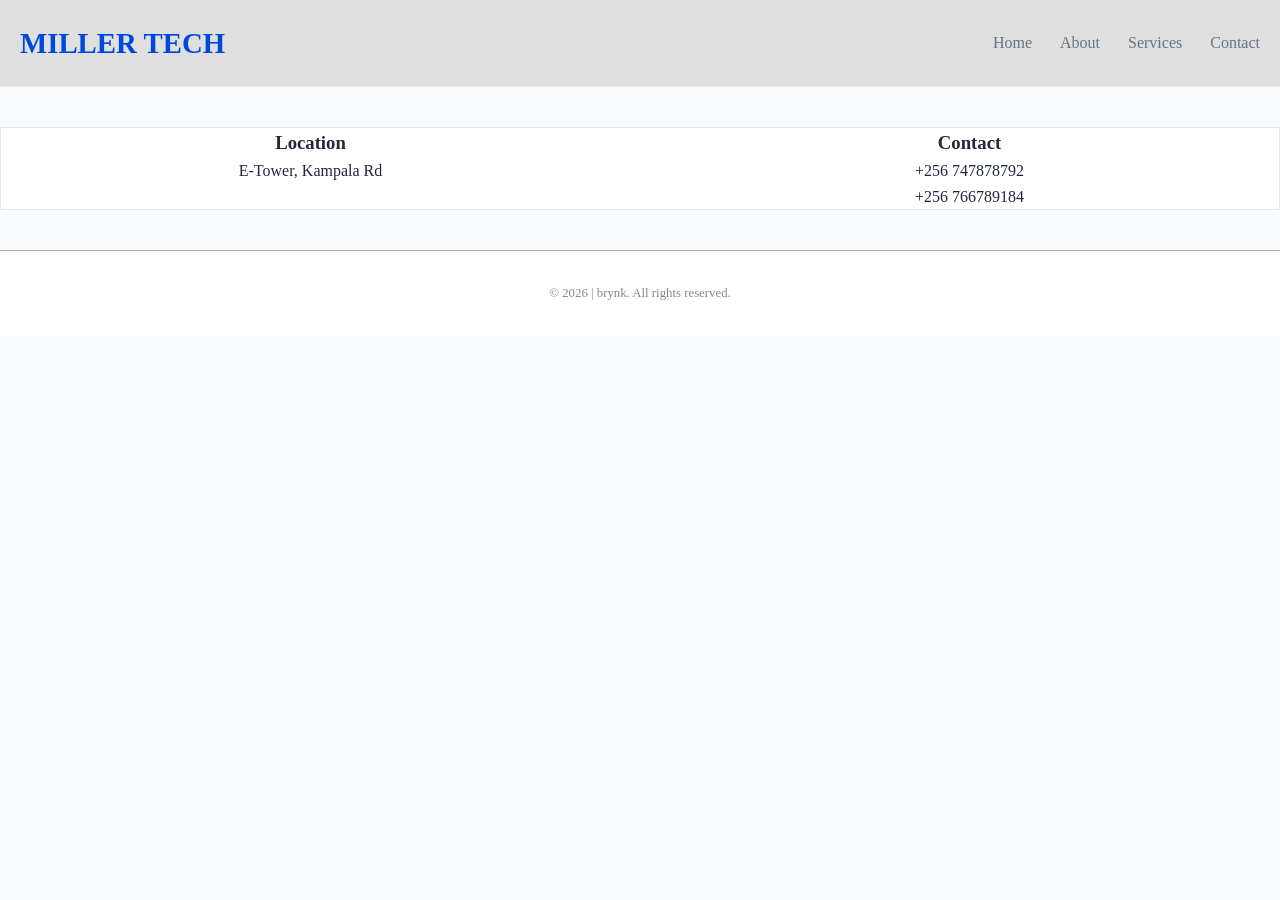
==== pages/contact.html @ d7221de1 "Add files via upload" ====
<!DOCTYPE html>
<html lang="en">
<head>
    <meta charset="UTF-8">
    <meta name="viewport" content="width=device-width, initial-scale=1.0">
    <title>Services</title>
    <link rel="stylesheet" href="../assets/styles.css">
</head>
<body>
        <!-- Header & Navigation -->
<header>
   <div class="logo">MILLER TECH</div>
    <nav class="nav-links">
        <a href="../index.html">Home</a>
        <a href="about.html">About</a>
        <a href="services.html">Services</a>
        <a href="contact.html">Contact</a>
    </nav>
</header>

<main>
    <div class="container">
        <div class="box">
            <h3>Location</h3>
            <p>E-Tower, Kampala Rd</p>
        </div>
        
        <div class="box">
            <h3>Contact</h3>
            <p>+256 747878792</p>
            <p>+256 766789184</p>
        </div>
    </div>

</main>
    
<!-- Footer -->
<footer id="contact">
    <p>&copy; 2026 | brynk. All rights reserved.</p>
</footer>

</body>
</html>
---- assets/styles.css ----
/* Default styles */
* {
    margin: 0;
    padding: 0;
    box-sizing: border-box;
}

/* Variables */
:root {
    --primary-color: #0047e0;
    --text-dark: #1e293b;
    --text-light: #64748b;
    --bg-light: #f8fafc;
    --white: #ffffff;
    --card-bg: #ffffff;
    --border-color: #e2e8f0;
}

body {
    font-family: Georgia, 'Times New Roman', Times, serif;
    color: var(--text-dark);
    background-color: var(--bg-light);
    line-height: 1.6;
}

/* Contact Dislay */ 
.container{
    background: var(--white);
    border: 1px solid #e2e8f0;
    display: flex;
    gap: 40px
}

.box{
    width: 50%;
}

/* Layout & Header */
header {
    background-color: var(--white);
    border-bottom: 1px solid #e2e8f0;
    padding: 1.25rem 2rem;
    display: flex;
    justify-content: space-between;
    align-items: center;
    position: sticky;
    top: 0;
    z-index: 10;
}

.logo {
    font-weight: 700;
    font-size: 1.8rem;
    color: var(--primary-color);
}

nav a {
    text-decoration: none;
    color: var(--text-light);
    margin-left: 1.5rem;
    font-weight: 500;
    transition: color 0.2s;
}

nav a:hover {
    color: var(--primary-color);
}



.card {
    background: var(--card-bg);
    padding: 2rem;
    border-radius: 8px;
    border: 1px solid var(--border-color);
    transition: background-color 0.3s, border-color 0.3s;
}

footer {
    text-align: center;
    padding: 2rem;
    color: var(--text-light);
    font-size: 0.875rem;
    border-top: 1px solid var(--border-color);
    background-color: var(--white);
    margin-top: 4rem;
    transition: background-color 0.3s, border-color 0.3s;
}

/* Hero Section */
.hero {
    max-width: 800px;
    margin: 5rem auto;
    text-align: center;
    padding: 0 1.5rem;
}

.hero h1 {
    font-size: 3rem;
    margin-bottom: 1rem;
    color: var(--text-dark);
}

.hero p {
    font-size: 1.125rem;
    color: var(--text-light);
    margin-bottom: 2rem;
}

.btn {
    display: inline-block;
    background-color: var(--primary-color);
    color: var(--white);
    padding: 0.75rem 1.75rem;
    border-radius: 6px;
    text-decoration: none;
    font-weight: 500;
    transition: opacity 0.2s;
}

.btn:hover {
    opacity: 0.9;
}






/* Header Styles */
header {
    background-color: #dfdfdf;
    color: white;
    padding: 20px;
    text-align: center;
    display: flex;

}

h1 {
    font-size: 2.5rem;
}

/* Main Content Styles */
main {
    text-align: center;
    margin-top: 40px;
}

/* Features */
.features {
    max-width: 1000px;
    margin: 4rem auto;
    padding: 0 1.5rem;
    display: grid;
    grid-template-columns: repeat(auto-fit, minmax(280px, 1fr));
    gap: 2rem;
}

.card {
    background: var(--white);
    padding: 2rem;
    border-radius: 8px;
    border: 1px solid #e2e8f0;
    margin-bottom: 20px;
}

.card h3 {
    margin-bottom: 0.75rem;
    font-size: 1.25rem;
}

.card p {
    color: var(--text-light);
    font-size: 0.95rem;
}

/* Button Styling */
button {
    background-color: #008CBA;
    color: white;
    padding: 10px 20px;
    font-size: 1rem;
    border: none;
    border-radius: 5px;
    cursor: pointer;
}

button:hover {
    background-color: #005f73;
}
    
/* Footer */
footer {
    text-align: center;
    margin-top: 40px;
    font-size: 0.8rem;
    color: #888;
    border-top: 1px solid #a8a8a8;
    margin-bottom: 0;
}
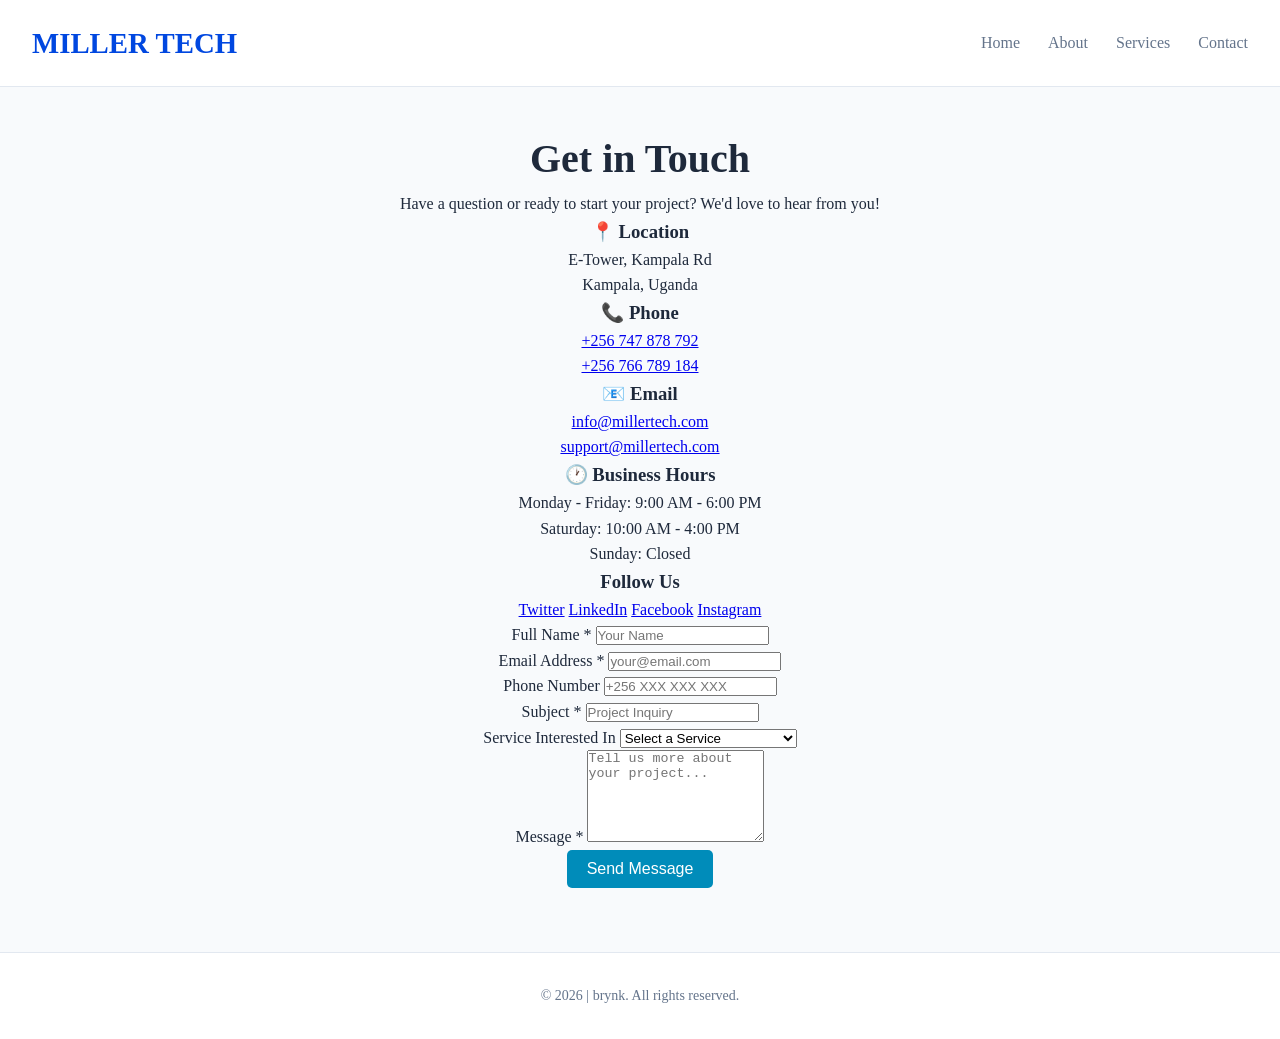
==== commit d3734a5d: "Add comprehensive contact page with form and contact information" ====
--- a/pages/contact.html
+++ b/pages/contact.html
@@ -1,43 +1,117 @@
-<!DOCTYPE html>
-<html lang="en">
-<head>
-    <meta charset="UTF-8">
-    <meta name="viewport" content="width=device-width, initial-scale=1.0">
-    <title>Services</title>
-    <link rel="stylesheet" href="../assets/styles.css">
-</head>
-<body>
-        <!-- Header & Navigation -->
-<header>
-   <div class="logo">MILLER TECH</div>
-    <nav class="nav-links">
-        <a href="../index.html">Home</a>
-        <a href="about.html">About</a>
-        <a href="services.html">Services</a>
-        <a href="contact.html">Contact</a>
-    </nav>
-</header>
-
-<main>
-    <div class="container">
-        <div class="box">
-            <h3>Location</h3>
-            <p>E-Tower, Kampala Rd</p>
-        </div>
-        
-        <div class="box">
-            <h3>Contact</h3>
-            <p>+256 747878792</p>
-            <p>+256 766789184</p>
-        </div>
-    </div>
-
-</main>
-    
-<!-- Footer -->
-<footer id="contact">
-    <p>&copy; 2026 | brynk. All rights reserved.</p>
-</footer>
-
-</body>
+<!DOCTYPE html>
+<html lang="en">
+<head>
+    <meta charset="UTF-8">
+    <meta name="viewport" content="width=device-width, initial-scale=1.0">
+    <title>Contact Us</title>
+    <link rel="stylesheet" href="../assets/styles.css">
+</head>
+<body>
+        <!-- Header & Navigation -->
+<header>
+   <div class="logo">MILLER TECH</div>
+    <nav class="nav-links">
+        <a href="../index.html">Home</a>
+        <a href="about.html">About</a>
+        <a href="services.html">Services</a>
+        <a href="contact.html">Contact</a>
+    </nav>
+</header>
+
+<main>
+    <section class="contact-section">
+        <h1>Get in Touch</h1>
+        <p class="contact-intro">Have a question or ready to start your project? We'd love to hear from you!</p>
+        
+        <div class="contact-container">
+            <!-- Contact Information -->
+            <div class="contact-info">
+                <div class="info-box">
+                    <h3>📍 Location</h3>
+                    <p>E-Tower, Kampala Rd</p>
+                    <p>Kampala, Uganda</p>
+                </div>
+                
+                <div class="info-box">
+                    <h3>📞 Phone</h3>
+                    <p><a href="tel:+256747878792">+256 747 878 792</a></p>
+                    <p><a href="tel:+256766789184">+256 766 789 184</a></p>
+                </div>
+
+                <div class="info-box">
+                    <h3>📧 Email</h3>
+                    <p><a href="mailto:info@millertech.com">info@millertech.com</a></p>
+                    <p><a href="mailto:support@millertech.com">support@millertech.com</a></p>
+                </div>
+
+                <div class="info-box">
+                    <h3>🕐 Business Hours</h3>
+                    <p>Monday - Friday: 9:00 AM - 6:00 PM</p>
+                    <p>Saturday: 10:00 AM - 4:00 PM</p>
+                    <p>Sunday: Closed</p>
+                </div>
+
+                <div class="info-box social">
+                    <h3>Follow Us</h3>
+                    <div class="social-links">
+                        <a href="https://twitter.com" target="_blank">Twitter</a>
+                        <a href="https://linkedin.com" target="_blank">LinkedIn</a>
+                        <a href="https://facebook.com" target="_blank">Facebook</a>
+                        <a href="https://instagram.com" target="_blank">Instagram</a>
+                    </div>
+                </div>
+            </div>
+
+            <!-- Contact Form -->
+            <div class="contact-form-wrapper">
+                <form class="contact-form" action="#" method="POST">
+                    <div class="form-group">
+                        <label for="name">Full Name *</label>
+                        <input type="text" id="name" name="name" required placeholder="Your Name">
+                    </div>
+
+                    <div class="form-group">
+                        <label for="email">Email Address *</label>
+                        <input type="email" id="email" name="email" required placeholder="your@email.com">
+                    </div>
+
+                    <div class="form-group">
+                        <label for="phone">Phone Number</label>
+                        <input type="tel" id="phone" name="phone" placeholder="+256 XXX XXX XXX">
+                    </div>
+
+                    <div class="form-group">
+                        <label for="subject">Subject *</label>
+                        <input type="text" id="subject" name="subject" required placeholder="Project Inquiry">
+                    </div>
+
+                    <div class="form-group">
+                        <label for="service">Service Interested In</label>
+                        <select id="service" name="service">
+                            <option value="">Select a Service</option>
+                            <option value="design">Design</option>
+                            <option value="development">Development</option>
+                            <option value="performance">Performance Optimization</option>
+                            <option value="other">Other</option>
+                        </select>
+                    </div>
+
+                    <div class="form-group">
+                        <label for="message">Message *</label>
+                        <textarea id="message" name="message" rows="6" required placeholder="Tell us more about your project..."></textarea>
+                    </div>
+
+                    <button type="submit" class="submit-btn">Send Message</button>
+                </form>
+            </div>
+        </div>
+    </section>
+</main>
+    
+<!-- Footer -->
+<footer id="contact">
+    <p>&copy; 2026 | brynk. All rights reserved.</p>
+</footer>
+
+</body>
 </html>
--- a/assets/styles.css
+++ b/assets/styles.css
@@ -1,215 +1,169 @@
-/* Default styles */
-* {
-    margin: 0;
-    padding: 0;
-    box-sizing: border-box;
-}
-
-/* Variables */
-:root {
-    --primary-color: #0047e0;
-    --text-dark: #1e293b;
-    --text-light: #64748b;
-    --bg-light: #f8fafc;
-    --white: #ffffff;
-    --card-bg: #ffffff;
-    --border-color: #e2e8f0;
-}
-
-body {
-    font-family: Georgia, 'Times New Roman', Times, serif;
-    color: var(--text-dark);
-    background-color: var(--bg-light);
-    line-height: 1.6;
-}
-
-/* Contact Dislay */ 
-.container{
-    background: var(--white);
-    border: 1px solid #e2e8f0;
-    display: flex;
-    gap: 40px
-}
-
-.box{
-    width: 50%;
-}
-
-/* Layout & Header */
-header {
-    background-color: var(--white);
-    border-bottom: 1px solid #e2e8f0;
-    padding: 1.25rem 2rem;
-    display: flex;
-    justify-content: space-between;
-    align-items: center;
-    position: sticky;
-    top: 0;
-    z-index: 10;
-}
-
-.logo {
-    font-weight: 700;
-    font-size: 1.8rem;
-    color: var(--primary-color);
-}
-
-nav a {
-    text-decoration: none;
-    color: var(--text-light);
-    margin-left: 1.5rem;
-    font-weight: 500;
-    transition: color 0.2s;
-}
-
-nav a:hover {
-    color: var(--primary-color);
-}
-
-
-
-.card {
-    background: var(--card-bg);
-    padding: 2rem;
-    border-radius: 8px;
-    border: 1px solid var(--border-color);
-    transition: background-color 0.3s, border-color 0.3s;
-}
-
-footer {
-    text-align: center;
-    padding: 2rem;
-    color: var(--text-light);
-    font-size: 0.875rem;
-    border-top: 1px solid var(--border-color);
-    background-color: var(--white);
-    margin-top: 4rem;
-    transition: background-color 0.3s, border-color 0.3s;
-}
-
-/* Hero Section */
-.hero {
-    max-width: 800px;
-    margin: 5rem auto;
-    text-align: center;
-    padding: 0 1.5rem;
-}
-
-.hero h1 {
-    font-size: 3rem;
-    margin-bottom: 1rem;
-    color: var(--text-dark);
-}
-
-.hero p {
-    font-size: 1.125rem;
-    color: var(--text-light);
-    margin-bottom: 2rem;
-}
-
-.btn {
-    display: inline-block;
-    background-color: var(--primary-color);
-    color: var(--white);
-    padding: 0.75rem 1.75rem;
-    border-radius: 6px;
-    text-decoration: none;
-    font-weight: 500;
-    transition: opacity 0.2s;
-}
-
-.btn:hover {
-    opacity: 0.9;
-}
-
-
-
-
-
-
-/* Header Styles */
-header {
-    background-color: #dfdfdf;
-    color: white;
-    padding: 20px;
-    text-align: center;
-    display: flex;
-
-}
-
-h1 {
-    font-size: 2.5rem;
-}
-
-/* Main Content Styles */
-main {
-    text-align: center;
-    margin-top: 40px;
-}
-
-/* Features */
-.features {
-    max-width: 1000px;
-    margin: 4rem auto;
-    padding: 0 1.5rem;
-    display: grid;
-    grid-template-columns: repeat(auto-fit, minmax(280px, 1fr));
-    gap: 2rem;
-}
-
-.card {
-    background: var(--white);
-    padding: 2rem;
-    border-radius: 8px;
-    border: 1px solid #e2e8f0;
-    margin-bottom: 20px;
-}
-
-.card h3 {
-    margin-bottom: 0.75rem;
-    font-size: 1.25rem;
-}
-
-.card p {
-    color: var(--text-light);
-    font-size: 0.95rem;
-}
-
-/* Button Styling */
-button {
-    background-color: #008CBA;
-    color: white;
-    padding: 10px 20px;
-    font-size: 1rem;
-    border: none;
-    border-radius: 5px;
-    cursor: pointer;
-}
-
-button:hover {
-    background-color: #005f73;
-}
-    
-/* Footer */
-footer {
-    text-align: center;
-    margin-top: 40px;
-    font-size: 0.8rem;
-    color: #888;
-    border-top: 1px solid #a8a8a8;
-    margin-bottom: 0;
-}
-
-
-
-
-
-
-
-
-
-
-
-
-
-
+/* Default styles */
+* {
+    margin: 0;
+    padding: 0;
+    box-sizing: border-box;
+}
+
+/* Variables */
+:root {
+    --primary-color: #0047e0;
+    --text-dark: #1e293b;
+    --text-light: #64748b;
+    --bg-light: #f8fafc;
+    --white: #ffffff;
+    --card-bg: #ffffff;
+    --border-color: #e2e8f0;
+}
+
+body {
+    font-family: Georgia, 'Times New Roman', Times, serif;
+    color: var(--text-dark);
+    background-color: var(--bg-light);
+    line-height: 1.6;
+}
+
+/* Layout & Header */
+header {
+    background-color: var(--white);
+    border-bottom: 1px solid var(--border-color);
+    padding: 1.25rem 2rem;
+    display: flex;
+    justify-content: space-between;
+    align-items: center;
+    position: sticky;
+    top: 0;
+    z-index: 10;
+}
+
+.logo {
+    font-weight: 700;
+    font-size: 1.8rem;
+    color: var(--primary-color);
+}
+
+nav a {
+    text-decoration: none;
+    color: var(--text-light);
+    margin-left: 1.5rem;
+    font-weight: 500;
+    transition: color 0.2s;
+}
+
+nav a:hover {
+    color: var(--primary-color);
+}
+
+/* Main Content Styles */
+main {
+    text-align: center;
+    margin-top: 40px;
+}
+
+h1 {
+    font-size: 2.5rem;
+}
+
+/* Hero Section */
+.hero {
+    max-width: 800px;
+    margin: 5rem auto;
+    text-align: center;
+    padding: 0 1.5rem;
+}
+
+.hero h1 {
+    font-size: 3rem;
+    margin-bottom: 1rem;
+    color: var(--text-dark);
+}
+
+.hero p {
+    font-size: 1.125rem;
+    color: var(--text-light);
+    margin-bottom: 2rem;
+}
+
+/* Buttons */
+.btn {
+    display: inline-block;
+    background-color: var(--primary-color);
+    color: var(--white);
+    padding: 0.75rem 1.75rem;
+    border-radius: 6px;
+    text-decoration: none;
+    font-weight: 500;
+    transition: opacity 0.2s;
+}
+
+.btn:hover {
+    opacity: 0.9;
+}
+
+button {
+    background-color: #008CBA;
+    color: white;
+    padding: 10px 20px;
+    font-size: 1rem;
+    border: none;
+    border-radius: 5px;
+    cursor: pointer;
+}
+
+button:hover {
+    background-color: #005f73;
+}
+
+/* Contact Display */
+.container {
+    background: var(--white);
+    border: 1px solid var(--border-color);
+    display: flex;
+    gap: 40px;
+}
+
+.box {
+    width: 50%;
+}
+
+/* Cards & Features */
+.features {
+    max-width: 1000px;
+    margin: 4rem auto;
+    padding: 0 1.5rem;
+    display: grid;
+    grid-template-columns: repeat(auto-fit, minmax(280px, 1fr));
+    gap: 2rem;
+}
+
+.card {
+    background: var(--card-bg);
+    padding: 2rem;
+    border-radius: 8px;
+    border: 1px solid var(--border-color);
+    transition: background-color 0.3s, border-color 0.3s;
+    margin-bottom: 20px;
+}
+
+.card h3 {
+    margin-bottom: 0.75rem;
+    font-size: 1.25rem;
+}
+
+.card p {
+    color: var(--text-light);
+    font-size: 0.95rem;
+}
+
+/* Footer */
+footer {
+    text-align: center;
+    padding: 2rem;
+    color: var(--text-light);
+    font-size: 0.875rem;
+    border-top: 1px solid var(--border-color);
+    background-color: var(--white);
+    margin-top: 4rem;
+    margin-bottom: 0;
+    transition: background-color 0.3s, border-color 0.3s;
+}
